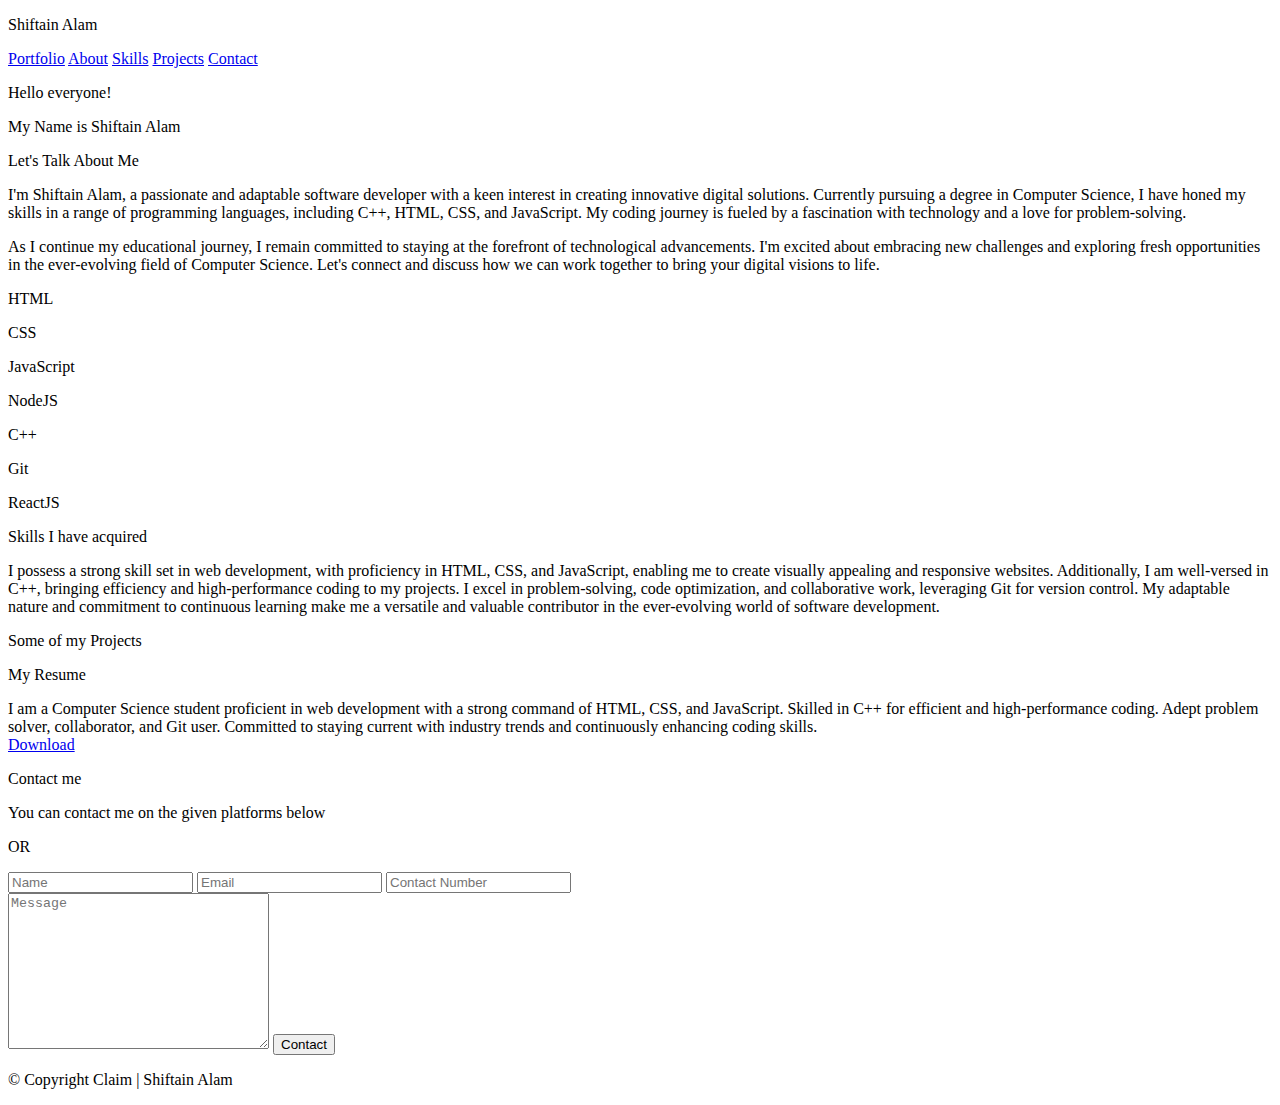
==== portfolio/index.html @ 798c3583 "Update and rename portfolio.html to index.html" ====
<!DOCTYPE html>
<html lang="en">
  <head>
    <meta charset="UTF-8" />
    <meta name="viewport" content="width=device-width, initial-scale=1.0" />
    <link rel="stylesheet" href="./index.css" />
    <title>Shiftain | PortFolio</title>
    <link rel="icon" href="./images/favicon.svg" />
  </head>
  <body>
    <div class="navigation-section">
      <div class="nav-logo">
        <p>Shiftain Alam</p>
      </div>
      <div class="nav-content">
        <a href="#header-section" class="active">Portfolio</a>
        <a href="#about-section">About</a>
        <a href="#skill-section">Skills</a>
        <a href="#project-section">Projects</a>
        <a href="#contact-section">Contact</a>
      </div>
    </div>

    <!-- <Header Section> -->
    <div class="header-section section" id="header-section">
      <div class="header-content">
        <div class="header-title">
          <p>Hello everyone!</p>
        </div>
        <div class="header-subtitle">
          <p>My Name is <span class="user-name">Shiftain Alam</span></p>
        </div>
      </div>
      <div class="header-img"></div>
    </div>
    <!-- </Header Section> -->

    <!-- <about Section> -->
    <div class="about-section section" id="about-section">
      <div class="about-content">
        <div class="about-title">
          <p>Let's Talk About Me</p>
        </div>
        <div class="about">
          <p>
            I'm Shiftain Alam, a passionate and adaptable software developer
            with a keen interest in creating innovative digital solutions.
            Currently pursuing a degree in Computer Science, I have honed my
            skills in a range of programming languages, including C++, HTML,
            CSS, and JavaScript. My coding journey is fueled by a fascination
            with technology and a love for problem-solving.
          </p>
          <p>
            As I continue my educational journey, I remain committed to staying
            at the forefront of technological advancements. I'm excited about
            embracing new challenges and exploring fresh opportunities in the
            ever-evolving field of Computer Science. Let's connect and discuss
            how we can work together to bring your digital visions to life.
          </p>
        </div>
      </div>
    </div>
    <!-- </about Section> -->

    <!-- Skill Section -->
    <div class="skill-section body-section" id="skill-section">
      <div class="skill-shorts">
        <p class="skill">HTML</p>
        <p class="skill">CSS</p>
        <p class="skill">JavaScript</p>
        <p class="skill">NodeJS</p>
        <p class="skill">C++</p>
        <p class="skill">Git</p>
        <p class="skill">ReactJS</p>
      </div>
      <div class="skill-content">
        <div class="skill-title">
          <p>Skills I have acquired</p>
        </div>
        <div class="skill-description">
          <p>
            I possess a strong skill set in web development, with proficiency in
            HTML, CSS, and JavaScript, enabling me to create visually appealing
            and responsive websites. Additionally, I am well-versed in C++,
            bringing efficiency and high-performance coding to my projects. I
            excel in problem-solving, code optimization, and collaborative work,
            leveraging Git for version control. My adaptable nature and
            commitment to continuous learning make me a versatile and valuable
            contributor in the ever-evolving world of software development.
          </p>
        </div>
      </div>
    </div>
    <!-- Skill Section -->

    <!-- <Projects Section> -->
    <div class="project-section body-section" id="project-section">
      <div class="project-content">
        <div class="project-title">
          <p>Some of my Projects</p>
        </div>
        <div class="project-highlights">
          <a
            class="project to-do-list"
            href="https://frostfsf.github.io"
            target="_blank"
          ></a>
          <a
            class="project personal-website"
            href="https://apnatourandtravel.github.io"
            target="_blank"
          ></a>
          <a
            class="project something"
            href="https://frostfsf.github.io"
            target="_blank"
          ></a>
        </div>
      </div>
    </div>
    <!-- </Projects Section> -->

    <!-- <Resume Section> -->
    <div class="resume-section body-section">
      <div class="resume-content">
        <div class="resume-title">
          <p>My Resume</p>
        </div>
        <div class="resume-div">
          <div class="resume-description">
            I am a Computer Science student proficient in web development with a
            strong command of HTML, CSS, and JavaScript. Skilled in C++ for
            efficient and high-performance coding. Adept problem solver,
            collaborator, and Git user. Committed to staying current with
            industry trends and continuously enhancing coding skills.
          </div>
          <div class="resume-download">
            <a
              href="./Name_List For_F.E.(2019 PATTERN)_Exam.pdf"
              class="resume"
              download="Shiftain.pdf"
              >Download</a
            >
          </div>
        </div>
      </div>
    </div>
    <!-- </Resume Section> -->

    <!-- <Contact Section> -->
    <div class="contact-section body-section">
      <div class="contact-content">
        <div class="contact-title">
          <p>Contact me</p>
        </div>
        <div class="contact-description">
          <p>You can contact me on the given platforms below</p>
        </div>
        <div class="contacts"></div>
        <div>
          <p>OR</p>
        </div>
        <div class="contact-newsletter">
          <div>
            <div>
              <input type="text" placeholder="Name" />
              <input type="email" placeholder="Email" />
              <input type="number" placeholder="Contact Number" />
            </div>
            <div>
              <textarea
                class="newsletter-description"
                name="description"
                id=""
                cols="30"
                rows="10"
                placeholder="Message"
              ></textarea>
              <button>Contact</button>
            </div>
          </div>
        </div>
      </div>
    </div>
    <!-- </Contact Section> -->

    <!-- <Footer Section> -->
    <div class="footer-section">
      <p>&copy; Copyright Claim | Shiftain Alam</p>
    </div>
    <!-- </Footer Section> -->
  </body>
</html>
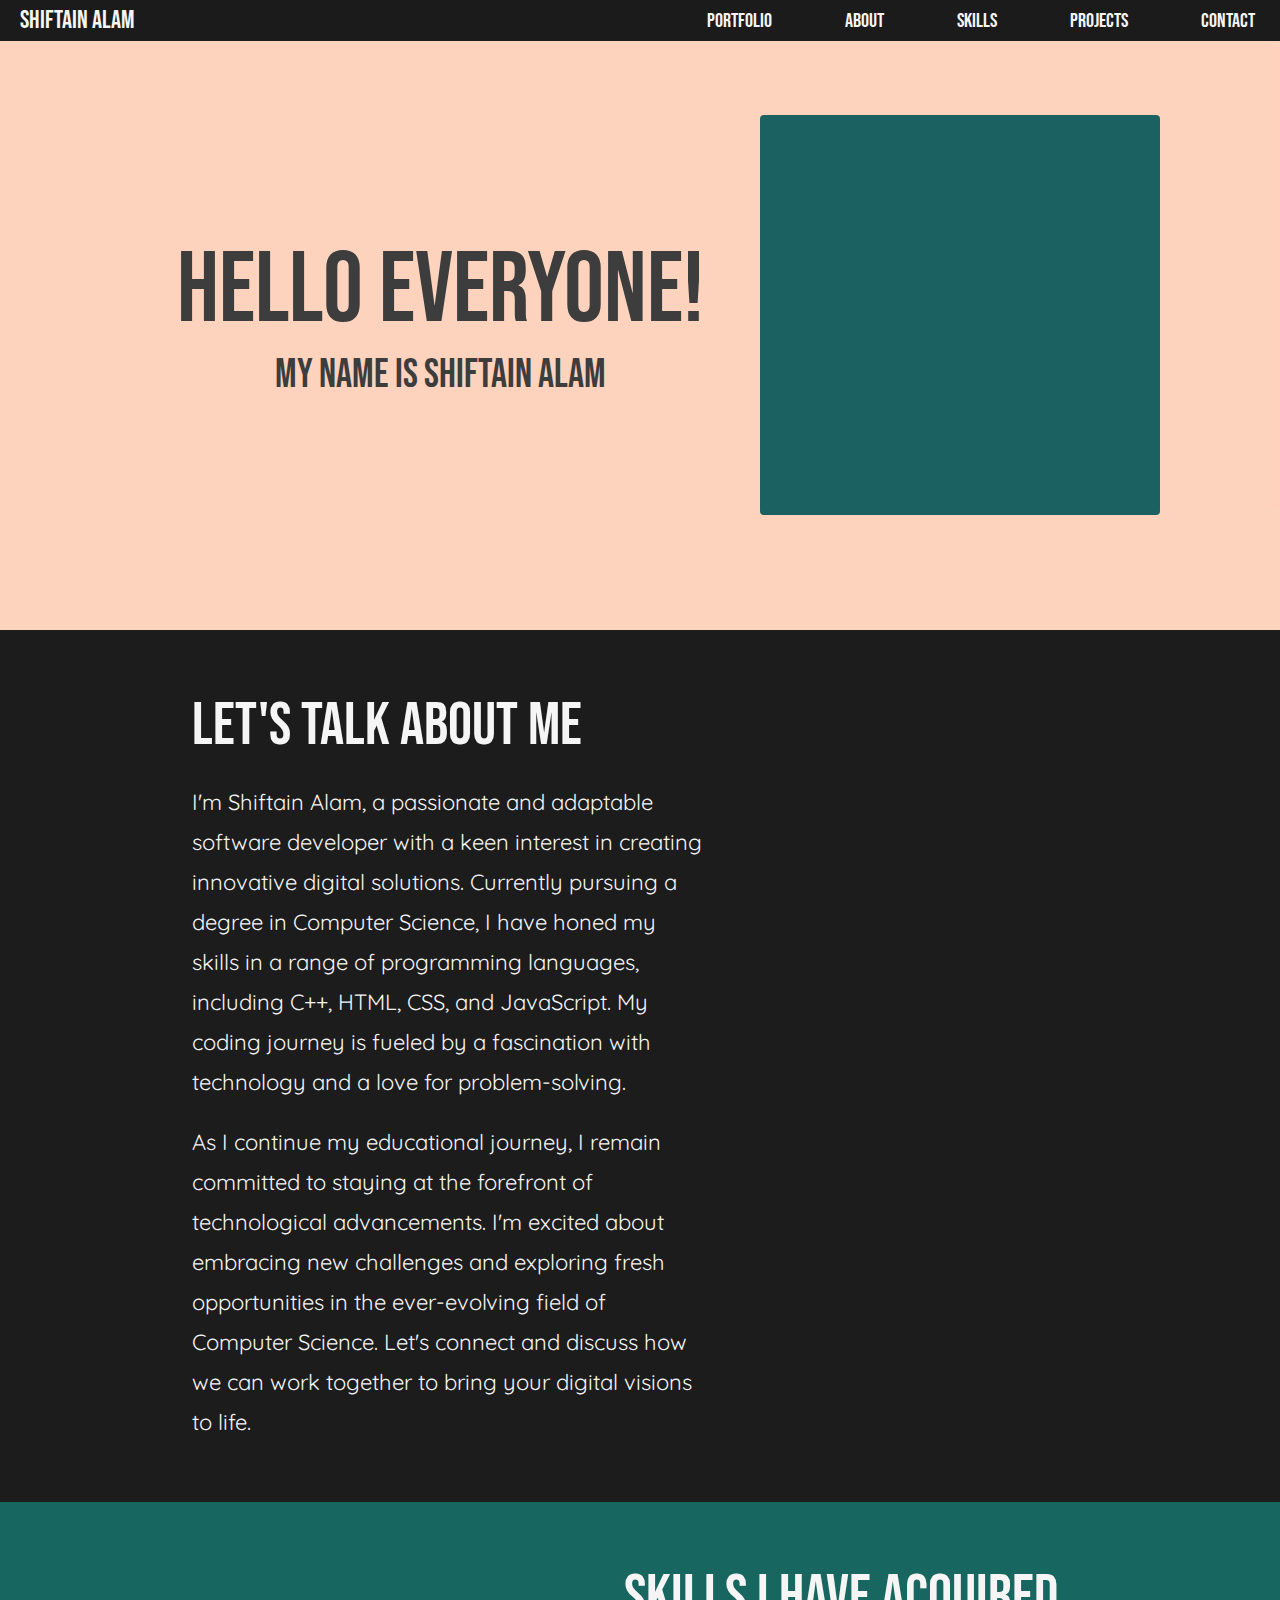
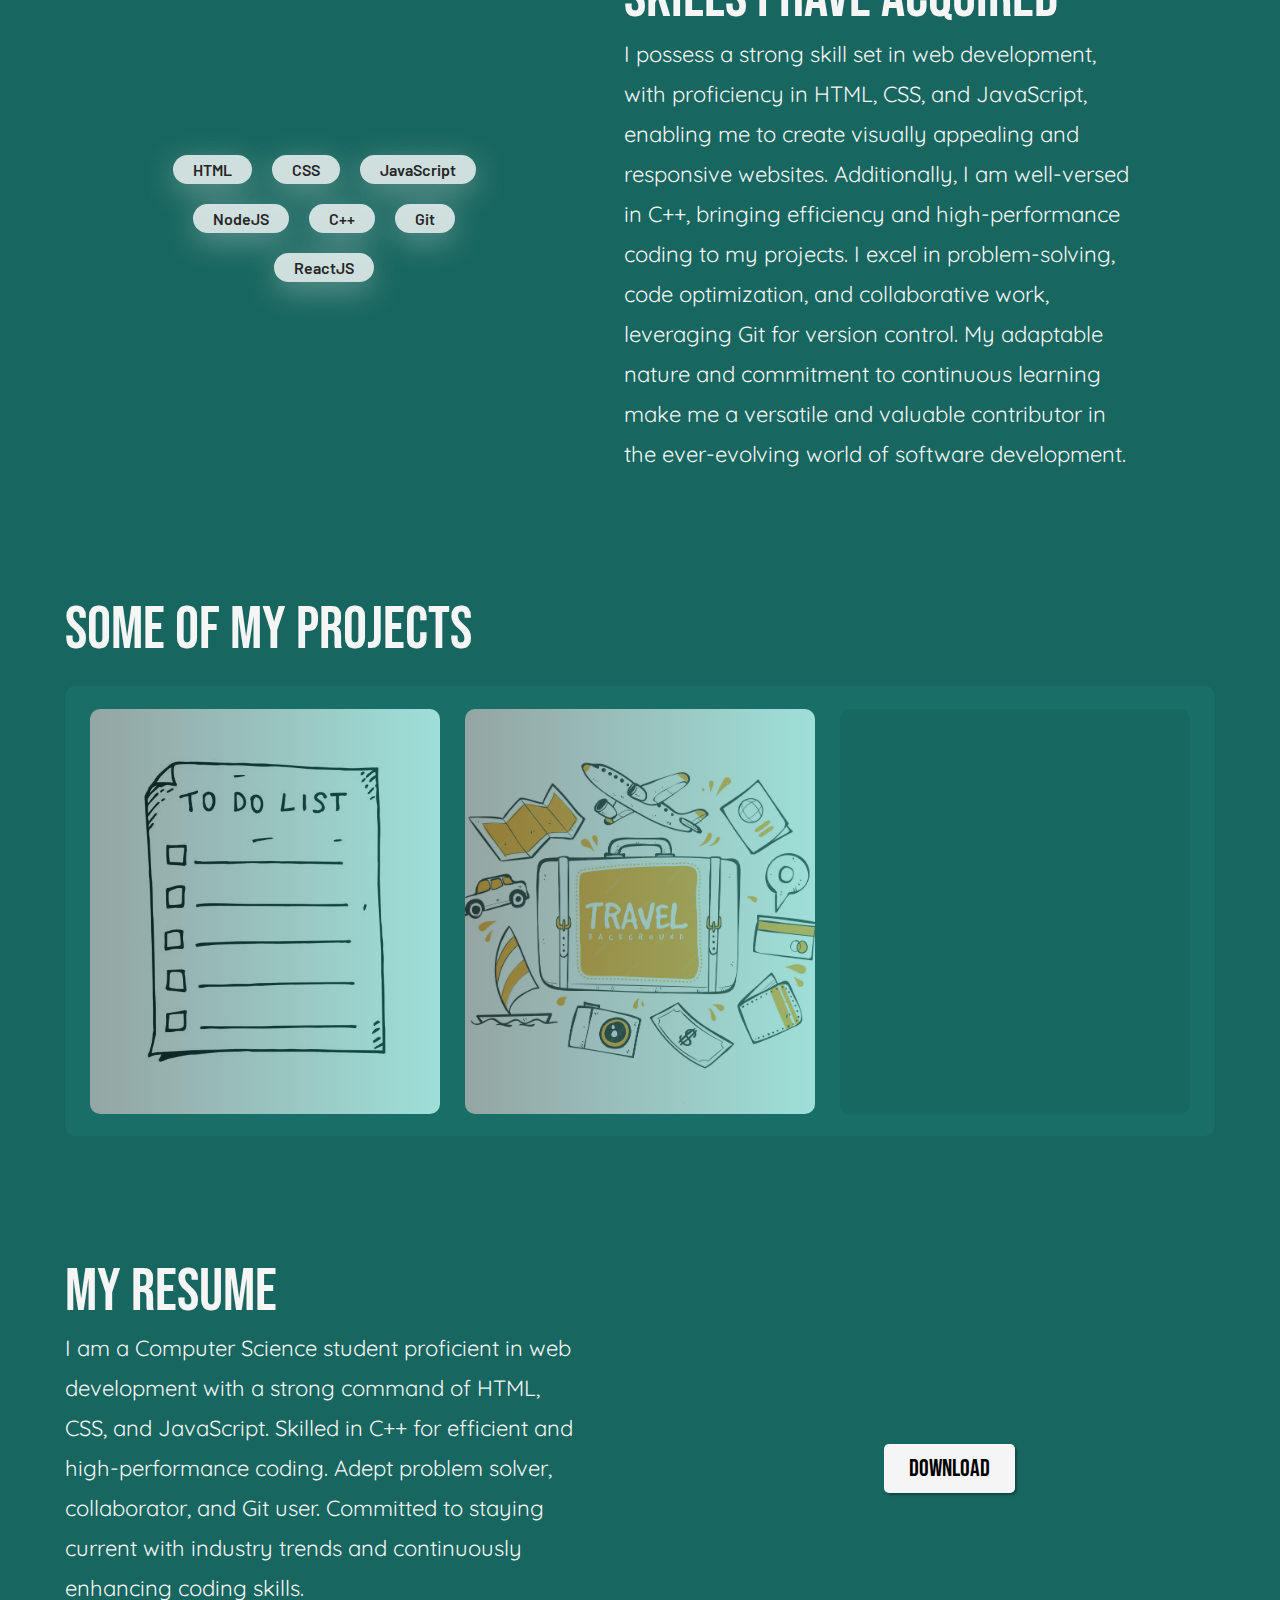
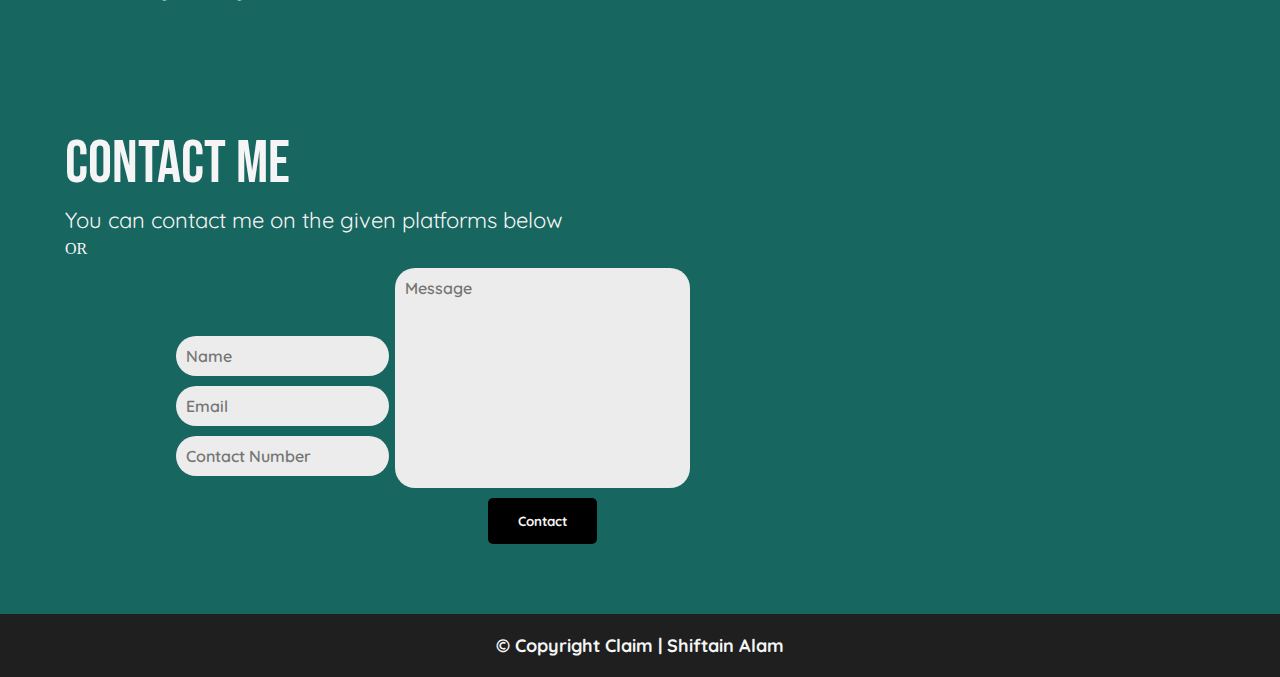
==== commit 984bd2c9: "Update index.html" ====
--- a/portfolio/index.html
+++ b/portfolio/index.html
@@ -111,8 +111,8 @@
             target="_blank"
           ></a>
           <a
-            class="project something"
-            href="https://frostfsf.github.io"
+            class="project landing-page"
+            href="https://frostfsf.github.io/codesoft/landing-page/"
             target="_blank"
           ></a>
         </div>
--- a/portfolio/index.css
+++ b/portfolio/index.css
@@ -0,0 +1,319 @@
+@import url("https://fonts.googleapis.com/css2?family=Amatic+SC:wght@400;700&family=Barlow:wght@400;500;600;700&family=Bebas+Neue&family=Comic+Neue&family=Heebo:wght@400;500;700;900&family=Inter:wght@300;500;700&family=Noto+Sans:wght@300;400;600;700&family=Poppins:wght@400;600&family=Quicksand:wght@400;600;700&family=Satisfy&family=Shadows+Into+Light&display=swap");
+
+html {
+  scroll-behavior: smooth;
+}
+
+body,
+* {
+  margin: 0;
+  padding: 0;
+}
+
+body {
+  background-color: rgb(246, 246, 246);
+}
+
+.navigation-section {
+  background-color: rgb(27, 27, 27);
+  padding: 5px 20px;
+  display: flex;
+  align-items: center;
+  font-family: "Bebas Neue", sans-serif;
+  position: relative;
+  position: fixed;
+  width: 100%;
+  z-index: 1;
+}
+
+.nav-logo {
+  color: whitesmoke;
+  font-size: 25px;
+}
+
+.nav-content {
+  position: absolute;
+  right: 40px;
+}
+
+.nav-content a {
+  color: whitesmoke;
+  text-decoration: none;
+  margin-left: 20px;
+  font-size: 20px;
+  border-radius: 35px;
+  padding: 8px 25px;
+  transition: all 0.4s ease-in-out;
+}
+
+.nav-content > a:hover {
+  background-color: whitesmoke;
+  color: rgb(32, 32, 32);
+}
+
+.header-section {
+  background-color: rgba(255, 204, 178, 0.847);
+  display: flex;
+  align-items: center;
+  justify-content: center;
+  height: 70vh;
+}
+
+.header-section .header-img {
+  background-color: rgb(27, 97, 97);
+  /* background-image: url("./images/me.jpg"); */
+  background-size: cover;
+  background-repeat: no-repeat;
+  background-position: center;
+  border-radius: 4px;
+  width: 400px;
+  height: 400px;
+}
+
+.header-section .header-content {
+  height: 60vh;
+  width: 50vw;
+  display: flex;
+  flex-direction: column;
+  justify-content: center;
+  align-items: center;
+}
+
+.header-content {
+  font-family: "Bebas Neue", sans-serif;
+  color: rgb(61, 61, 61);
+}
+
+.header-content .header-title {
+  font-size: 100px;
+}
+
+.header-content .header-subtitle {
+  font-size: 40px;
+}
+
+.about-section {
+  background-color: rgb(28, 28, 28);
+  padding: 50px 0px;
+  height: auto;
+  display: flex;
+  justify-content: center;
+  align-items: center;
+}
+
+.about-content,
+.skill-content,
+.project-content,
+.resume-content,
+.contact-content {
+  height: auto;
+  width: 70vw;
+  padding: 10px 20px;
+  color: whitesmoke;
+}
+
+.about-content .about-title,
+.skill-content .skill-title,
+.project-content .project-title,
+.resume-content .resume-title,
+.contact-content .contact-title {
+  font-family: "Bebas Neue", sans-serif;
+  font-size: 60px;
+}
+
+.about-content .about,
+.skill-content .skill-description,
+.resume-content .resume-description,
+.contact-content .contact-description {
+  width: 40vw;
+  font-family: "Quicksand", sans-serif;
+  font-size: 22px;
+  line-height: 40px;
+}
+
+.about-content .about > p {
+  margin-top: 20px;
+}
+
+.body-section {
+  background-color: rgb(23, 102, 95);
+  padding: 50px 0px;
+}
+
+.skill-section {
+  display: flex;
+  justify-content: center;
+  align-items: center;
+}
+
+.skill-section .skill-content {
+  width: fit-content;
+}
+
+.skill-shorts {
+  width: 400px;
+  height: auto;
+  margin-right: 80px;
+  display: flex;
+  justify-content: center;
+  flex-wrap: wrap;
+}
+
+.skill-shorts .skill {
+  font-family: "Barlow", sans-serif;
+  font-weight: 600;
+  color: rgb(38, 38, 38);
+  height: fit-content;
+  padding: 5px 20px;
+  margin: 10px 10px;
+  background: rgba(255, 255, 255, 0.794);
+  box-shadow: 0 8px 32px 0 rgba(235, 235, 235, 0.37);
+  border-radius: 26px;
+}
+
+.project-content, .resume-content, .contact-content {
+  width: 1150px;
+  margin: auto;
+}
+
+.project-highlights {
+  background-color: rgb(25, 110, 103);
+  height: 50vh;
+  border-radius: 10px;
+  margin-top: 20px;
+  display: flex;
+  justify-content: space-evenly;
+  align-items: center;
+}
+
+.project {
+  background-color: rgba(21, 96, 89, 0.456);
+  width: 350px;
+  height: 90%;
+  border-radius: 10px;
+  transition: all 0.3s ease-in-out;
+}
+
+.project:hover {
+  scale: 1.03;
+}
+
+.to-do-list {
+  background-image: linear-gradient(270deg,rgba(43, 185, 171, 0.456),rgba(20, 58, 53, 0.456)),url("./images/to-do-list.webp");
+  background-position: center;
+  background-repeat: no-repeat;
+  background-size: cover;
+}
+
+.personal-website {
+  background-image: linear-gradient(270deg,rgba(43, 185, 171, 0.456),rgba(20, 58, 53, 0.456)),url("./images/travel-png.jpg");
+  background-position: center;
+  background-repeat: no-repeat;
+  background-size: cover;
+}
+
+.resume-content > .resume-description {
+  width: 70vw;
+}
+
+.resume-div {
+  display: flex;
+  justify-content: space-between;
+  align-items: center;
+}
+
+.resume-download {
+  position: relative;
+  right: 200px;
+}
+
+.resume-download > a {
+  text-decoration: none;
+  background-color: whitesmoke;
+  color: black;
+  font-family: 'Bebas Neue', sans-serif;
+  font-size: 24px;
+  padding: 10px 25px;
+  border-radius: 5px;
+  box-shadow: 2px 2px 2px rgba(0, 0, 0, 0.283);
+}
+
+
+.footer-section {
+  background-color: rgb(31, 31, 31);
+  text-align: center;
+  font-family: 'Quicksand', sans-serif;
+  font-weight: 700;
+  font-size: 18px;
+  color: whitesmoke;
+  padding: 20px 0px;
+}
+
+.contact-newsletter {
+  width: 700px;
+  padding: 10px 20px;
+  display: flex;
+  justify-content: center;
+  align-items: center;
+}
+
+.contact-newsletter div input {
+  width: 90%;
+  padding: 10px;
+  border: none;
+  background-color: rgb(236, 236, 236);
+  border-radius: 20px;
+  margin: 5px 0px;
+  font-size: 16px;
+  font-family: 'Quicksand' , sans-serif;
+  font-weight: bold;
+}
+
+.contact-newsletter div input::placeholder {
+  font-family: 'Quicksand' , sans-serif;
+  font-weight: 600;
+  font-size: 16px;
+}
+
+.contact-newsletter .newsletter-description {
+  font-size: 16px;
+  font-family: 'Quicksand' , sans-serif;
+  font-weight: bold;
+  width: 90%;
+  height: 200px;
+  padding: 10px;
+  border: none;
+  border-radius: 20px;
+  background-color: rgb(236, 236, 236);
+  resize: none;
+}
+
+.contact-newsletter .newsletter-description::placeholder {
+  font-family: 'Quicksand' , sans-serif;
+  font-weight: 600;
+  font-size: 16px;
+}
+
+
+.contact-newsletter div {
+  display: flex;
+  align-items: center;
+  justify-content: center;  
+}
+
+.contact-newsletter div div {
+  display: flex;
+  flex-direction: column;
+  align-items: center;
+}
+
+.contact-newsletter div div button {
+  border: none;
+  padding: 15px 30px;
+  background-color: black;
+  color: whitesmoke;
+  font-family: 'Quicksand', sans-serif;
+  font-weight: 700;
+  border-radius: 5px;
+  margin-top: 10px;
+}
